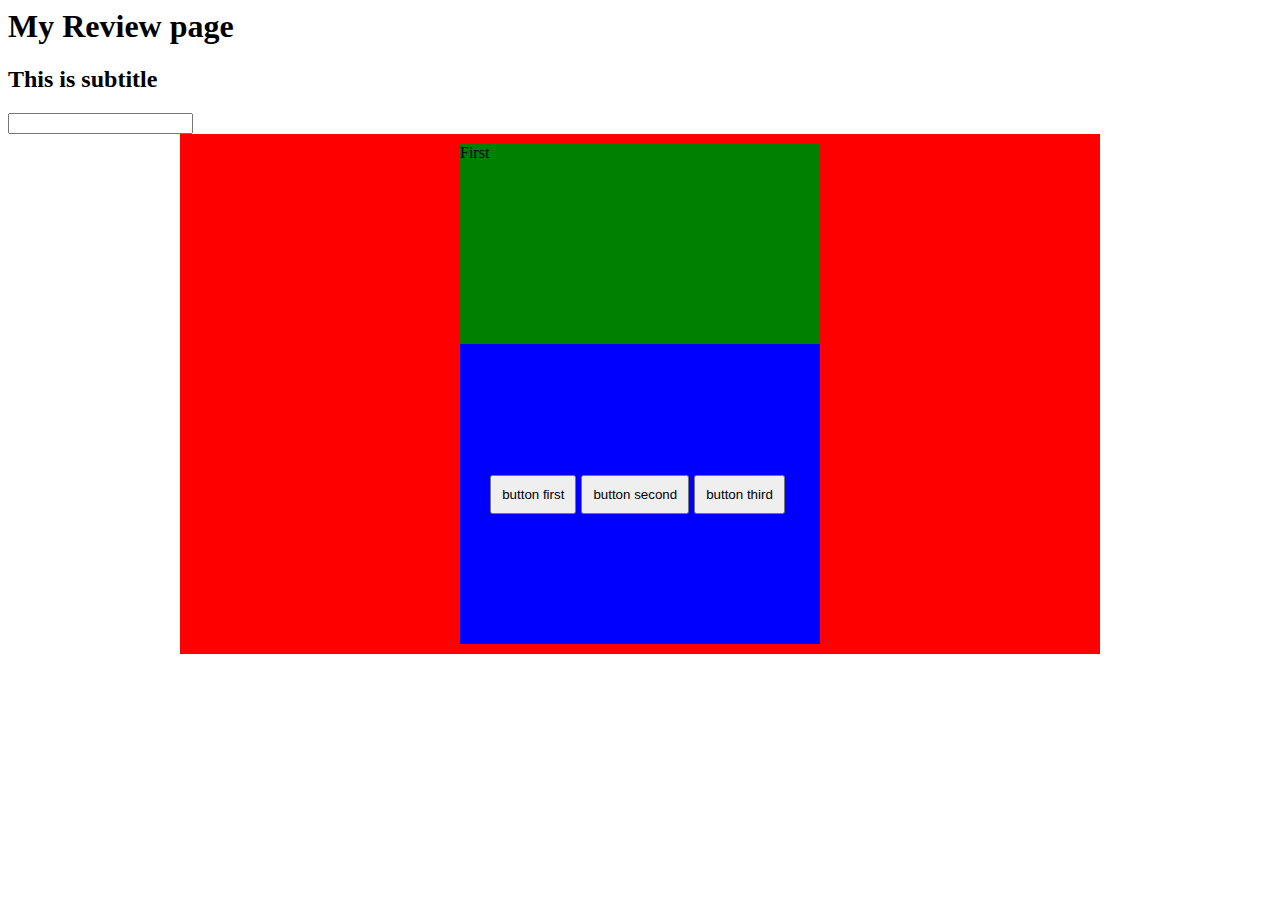
==== index.html @ 02a160ad "Add files via upload" ====
<html>
    <head>
    <title>praactice</title>
    <script src="https://ajax.googleapis.com/ajax/libs/jquery/3.7.1/jquery.min.js"></script>
    <style>
        .practis {
            width: 900px;
            height: 500px;

            background-color: red;
            display: flex;
            flex-direction: column;
            align-items: center;
            justify-content: center;

            padding: 10px;

            margin: 0px auto 0px auto;
        }
        .practis .frist {
            width: 40%;
            height: 200px;

            background-color: green;
        }

        .practis .second {
            width: 40%;
            height: 300px; 

            background-color: blue;

            display: flex;
            flex-direction: row;
            align-items: center;
            justify-content: center;
        }
        .practis .second button {
            margin-right: 5px;
            padding: 10px;
        }
    </style>
    <script>
        function hey() {
            alert('hello!')
        }
    </script>
</head>
<body>
    <h1>My Review page</h1>
    <h2>This is subtitle</h2>
    <input type="text" id="box">
    <div class="practis">
        <div class="frist">First</div>
        <div class="second" id="second-box">
            <button onclick="hey()">button first</button>
            <button>button second</button>
            <button>button third</button>
        </div>
    </div>
</body>
</html>
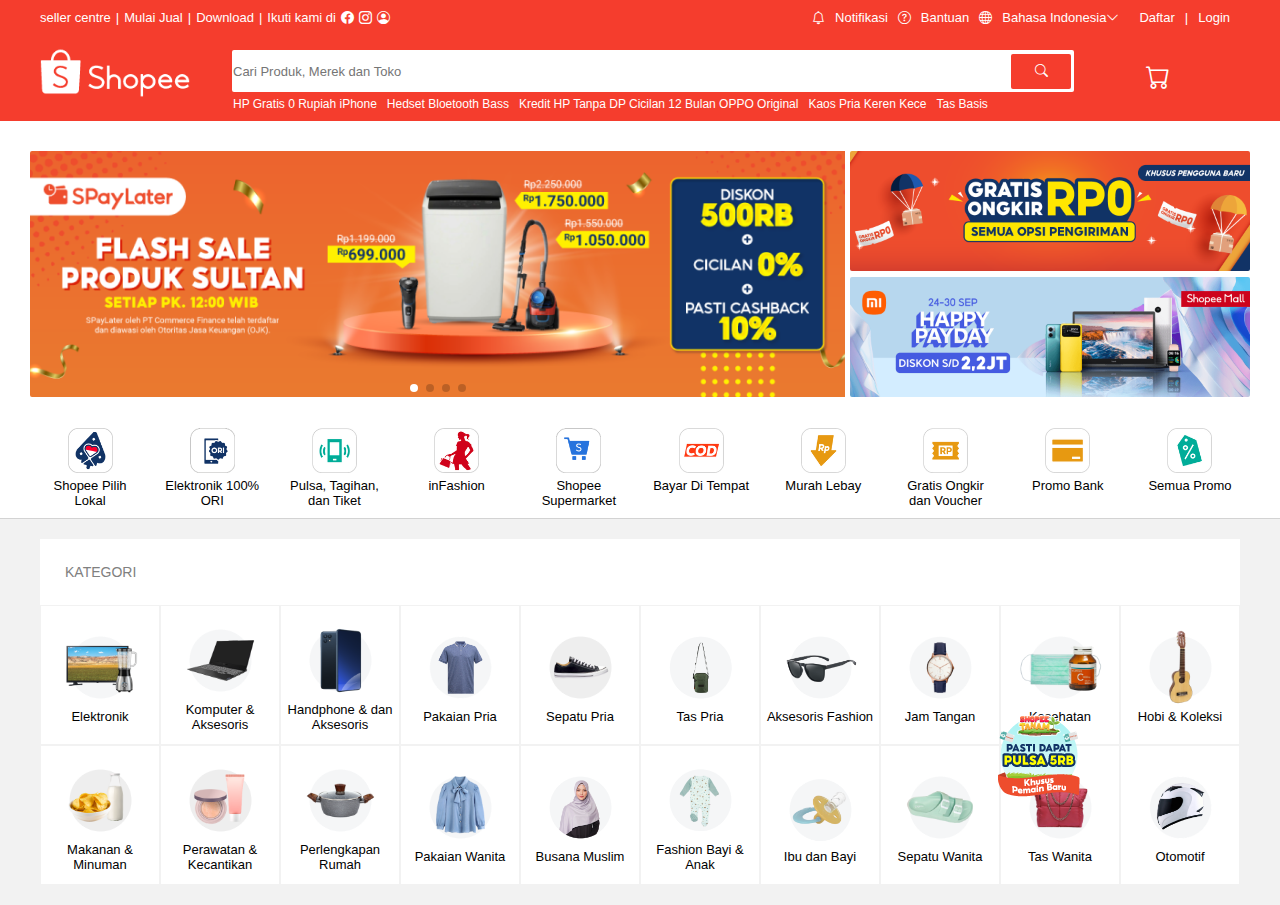
==== commit 1afee18b: "Add files via upload" ====
--- a/index.html
+++ b/index.html
@@ -1,62 +1,304 @@
-<html>
-    <head>
-    <title>praactice</title>
+<!DOCTYPE html>
+<html lang="en">
+  <head>
+    <meta charset="utf-8">
+    <meta name="viewport" content="width=device-width, initial-scale=1">
     <script src="https://ajax.googleapis.com/ajax/libs/jquery/3.7.1/jquery.min.js"></script>
+    <!-- <link rel="stylesheet" href="https://cdn.jsdelivr.net/npm/bootstrap@5.3.2/dist/css/bootstrap.min.css" >
+    <link rel="stylesheet" href="https://cdn.jsdelivr.net/npm/bootstrap-icons@5.3.2/font/css/bootstrap-icons.css"> -->
+    <link rel="stylesheet" href="https://cdn.jsdelivr.net/npm/bootstrap-icons@1.9.1/font/bootstrap-icons.css">
+    <link rel="stylesheet" href="https://cdn.jsdelivr.net/npm/swiper@11/swiper-bundle.min.css"/>
+    <script src="https://cdn.jsdelivr.net/npm/swiper@11/swiper-bundle.min.js"></script>
+
+    <title>Shoope</title>   
     <style>
-        .practis {
-            width: 900px;
-            height: 500px;
+      @import url(css/default.css);
+      @import url(css/gnb.css);
+      @import url(css/banners.css);
+      .category {
+        background-color: #f2f2f2;
+        padding: 20px;
+        padding-bottom: 20px;
+      }
+      .category-wrap {
+        width: 1200px;
+        margin: auto;
+        background-color: white;
+      }
+      .category-title {
+        padding: 25px;
+        font-size: 14px;
+        font-weight: 500;
+        color: gray;
+        margin-right: auto;
+      }
+      .card > img {
+        width: 83px;
+      }
+      .cards-box {
+        width: 100%;
+        justify-content: space-evenly;
+        text-align: center;
+      }
+      .card{
+        border: 0.5px solid #f2f2f2;
+        width: 120px;
+        box-sizing: border-box;
+        height: 140px;
+        cursor: pointer;
+      }
+      .card:hover {
+        box-shadow: 0px 0px 10px 0px #f2f2f2;
+      }
+    </style>
+  </head>
+  <body>
+    <div class="gnb">
+      <div class="top flex-row" >
+        <div class="left flex-row">
+          <li>seller centre</li>
+          <li>|</li>
+          <li>Mulai Jual</li>
+          <li>|</li>
+          <li>Download</li>
+          <li>|</li>
+          <li>Ikuti kami di</li>
+          <i class="bi bi-facebook"></i>
+          <i class="bi bi-instagram"></i>
+          <i class="bi bi-person-circle"></i>
+        </div>
+        <div class="right flex-row">
+            <li><i class="bi bi-bell"></i>Notifikasi</li>
+            <li><i class="bi bi-question-circle"></i>Bantuan</li>
+            <li><i class="bi bi-globe"></i>Bahasa Indonesia<i class="bi bi-chevron-down"></i></li>
+            <li>Daftar</li>
+            <li>|</li>
+            <li>Login</li>
+        </div>
+      </div>
+      <div class="bottom flex-row">
+            <img width="150" src="image/logo_shopee.png ">
+            <div class="search flex-col">
+            <div class="search-box flex-row">
+                <input type="text" placeholder="Cari Produk, Merek dan Toko ">
+                <button><i class="bi bi-search"></i></button>
+            </div>
+            <div class="tags flex-row" id="aut">
+                  <li>HP Gratis 0 Rupiah iPhone</li>
+                      <li>Hedset Bloetooth Bass</li>
+                      <li>Kredit HP Tanpa DP Cicilan 12 Bulan OPPO Original</li>
+                      <li>Kaos Pria Keren Kece</li>
+                      <li>Tas Basis</li>
+            </div>
+        </div>
+            <div class="cart">
+              <i class="bi bi-cart"></i>
+            </div>
+      </div>
+    </div>
+    <div class="banners flex-col">
+      <div class="top-section flex-row">
+        <div class="left-banners swiper">
+          <!-- Additional required wrapper -->
+            <div class="swiper-wrapper">
+              <div class="swiper-slide"><img class="rolling-banner" src="image/banners/banner_1.png"></div>
+              <div class="swiper-slide"><img class="rolling-banner" src="image/banners/banner_2.png"></div>
+              <div class="swiper-slide"><img class="rolling-banner" src="image/banners/banner_3.png"></div>
+              <div class="swiper-slide"><img class="rolling-banner" src="image/banners/banner_4.png"></div>
+        </div>
+                  <!-- If we need pagination -->
+              <div class="swiper-pagination"></div>
+            
+              <!-- If we need navigation buttons -->
+              <div class="swiper-button-prev"></div>
+              <div class="swiper-button-next"></div>
+            
+              <!-- If we need scrollbar
+              <div class="swiper-scrollbar"></div> -->
+        </div>
+        <div class="right-banners flex-col">
+          <img src="image/banners/banner_right_top.png">
+          <img src="image/banners/banner_right_bottom.png">
+        </div>
+      </div>
+      <div class="bottom-section flex-row">
+        <!-- bagian  -->
+          <li class="flex-col">
+            <img src="image/icons/1.png">
+            <span>Shopee Pilih Lokal</span>
+          </li>
+          <li class="flex-col">
+            <img src="image/icons/2.png">
+            <span>Elektronik 100% ORI</span>
+          </li>
+          <li class="flex-col">
+            <img src="image/icons/3.png">
+            <span>Pulsa, Tagihan, dan Tiket</span>
+          </li>
+          <li class="flex-col">
+            <img src="image/icons/4.png">
+            <span>inFashion</span>
+          </li>
+          <li class="flex-col">
+            <img src="image/icons/5.png">
+            <span>Shopee Supermarket</span>
+          </li>
+          <li class="flex-col">
+            <img src="image/icons/6.png">
+            <span>Bayar Di Tempat</span>
+          </li>
+          <li class="flex-col">
+            <img src="image/icons/7.png">
+            <span>Murah Lebay</span>
+          </li>
+          <li class="flex-col">
+            <img src="image/icons/8.png">
+            <span>Gratis Ongkir dan Voucher</span>
+          </li>
+          <li class="flex-col">
+            <img src="image/icons/9.png">
+            <span>Promo Bank</span>
+          </li>
+          <li class="flex-col">
+            <img src="image/icons/10.png">
+            <span>Semua Promo</span>
+          </li>
+      </div>
+    </div>
+    <div class="category">
+      <div class="category-wrap flex-col">
+          <div class="category-title">KATEGORI</div>
+          <div class="cards-box flex-row">
+            <li class="flex-col">
+              <div class="card flex-col">
+                <img src="image/category/1.png">
+                <span>Elektronik</span>
+              </div>
+              <div class="card flex-col">
+                <img src="image/category/11.png">
+                <span>Makanan & Minuman</span>
+              </div>
+            </li>
+            <li class="flex-col">
+              <div class="card flex-col">
+                <img src="image/category/2.png">
+                <span>Komputer & Aksesoris</span>
+              </div>
+              <div class="card flex-col">
+                <img src="image/category/12.png">
+                <span>Perawatan & Kecantikan</span>
+              </div>
+            </li>
+            <li class="flex-col">
+              <div class="card flex-col">
+                <img src="image/category/3.png">
+                <span>Handphone & dan Aksesoris</span>
+              </div>
+              <div class="card flex-col">
+                <img src="image/category/13.png">
+                <span>Perlengkapan Rumah</span>
+              </div>
+            </li>
+            <li class="flex-col">
+              <div class="card flex-col">
+                <img src="image/category/4.png">
+                <span>Pakaian Pria</span>
+              </div>
+              <div class="card flex-col">
+                <img src="image/category/14.png">
+                <span>Pakaian Wanita</span>
+              </div>
+            </li>
+            <li class="flex-col">
+              <div class="card flex-col">
+                <img src="image/category/5.png">
+                <span>Sepatu Pria</span>
+              </div>
+              <div class="card flex-col">
+                <img src="image/category/15.png">
+                <span>Busana Muslim</span>
+              </div>
+            </li>
+            <li class="flex-col">
+              <div class="card flex-col">
+                <img src="image/category/6.png">
+                <span>Tas Pria</span>
+              </div>
+              <div class="card flex-col">
+                <img src="image/category/16.png">
+                <span>Fashion Bayi & Anak</span>
+              </div>
+            </li>
+            <li class="flex-col">
+              <div class="card flex-col">
+                <img src="image/category/7.png">
+                <span>Aksesoris Fashion</span>
+              </div>
+              <div class="card flex-col">
+                <img src="image/category/17.png">
+                <span>Ibu dan Bayi</span>
+              </div>
+            </li>
+            <li class="flex-col">
+              <div class="card flex-col">
+                <img src="image/category/8.png">
+                <span>Jam Tangan</span>
+              </div>
+              <div class="card flex-col">
+                <img src="image/category/18.png">
+                <span>Sepatu Wanita</span>
+              </div>
+            </li>
+            <li class="flex-col">
+              <div class="card flex-col">
+                <img src="image/category/9.png">
+                <span>Kesehatan</span>
+              </div>
+              <div class="card flex-col">
+                <img src="image/category/19.png">
+                <span>Tas Wanita</span>
+              </div>
+            </li>
+            <li class="flex-col">
+              <div class="card flex-col">
+                <img src="image/category/10.png">
+                <span>Hobi & Koleksi</span>
+              </div>
+              <div class="card flex-col">
+                <img src="image/category/20.png">
+                <span>Otomotif</span>
+              </div>
+            </li>
+          </div>
+      </div>
+    </div>
+    <div class="floating">
+      <img src="image/floating.png">
+    </div>
+    <script>
+      const swiper = new Swiper('.swiper', {
+  // Optional parameters
+  direction: 'horizontal',
+  loop: true,
+        autoplay:{
+          delay:2500,
+        },
 
-            background-color: red;
-            display: flex;
-            flex-direction: column;
-            align-items: center;
-            justify-content: center;
+  // If we need pagination
+  pagination: {
+      el: '.swiper-pagination',
+  },
 
-            padding: 10px;
-
-            margin: 0px auto 0px auto;
-        }
-        .practis .frist {
-            width: 40%;
-            height: 200px;
-
-            background-color: green;
-        }
-
-        .practis .second {
-            width: 40%;
-            height: 300px; 
-
-            background-color: blue;
-
-            display: flex;
-            flex-direction: row;
-            align-items: center;
-            justify-content: center;
-        }
-        .practis .second button {
-            margin-right: 5px;
-            padding: 10px;
-        }
-    </style>
-    <script>
-        function hey() {
-            alert('hello!')
-        }
-    </script>
-</head>
-<body>
-    <h1>My Review page</h1>
-    <h2>This is subtitle</h2>
-    <input type="text" id="box">
-    <div class="practis">
-        <div class="frist">First</div>
-        <div class="second" id="second-box">
-            <button onclick="hey()">button first</button>
-            <button>button second</button>
-            <button>button third</button>
-        </div>
-    </div>
-</body>
-</html>+  // Navigation arrows
+  navigation: {
+      nextEl: '.swiper-button-next',
+      prevEl: '.swiper-button-prev',
+  },
+  // And if we need scrollbar
+  // scrollbar: {
+  //     el: '.swiper-scrollbar',
+  // },
+   });
+</script>
+  </body>
+</html>
